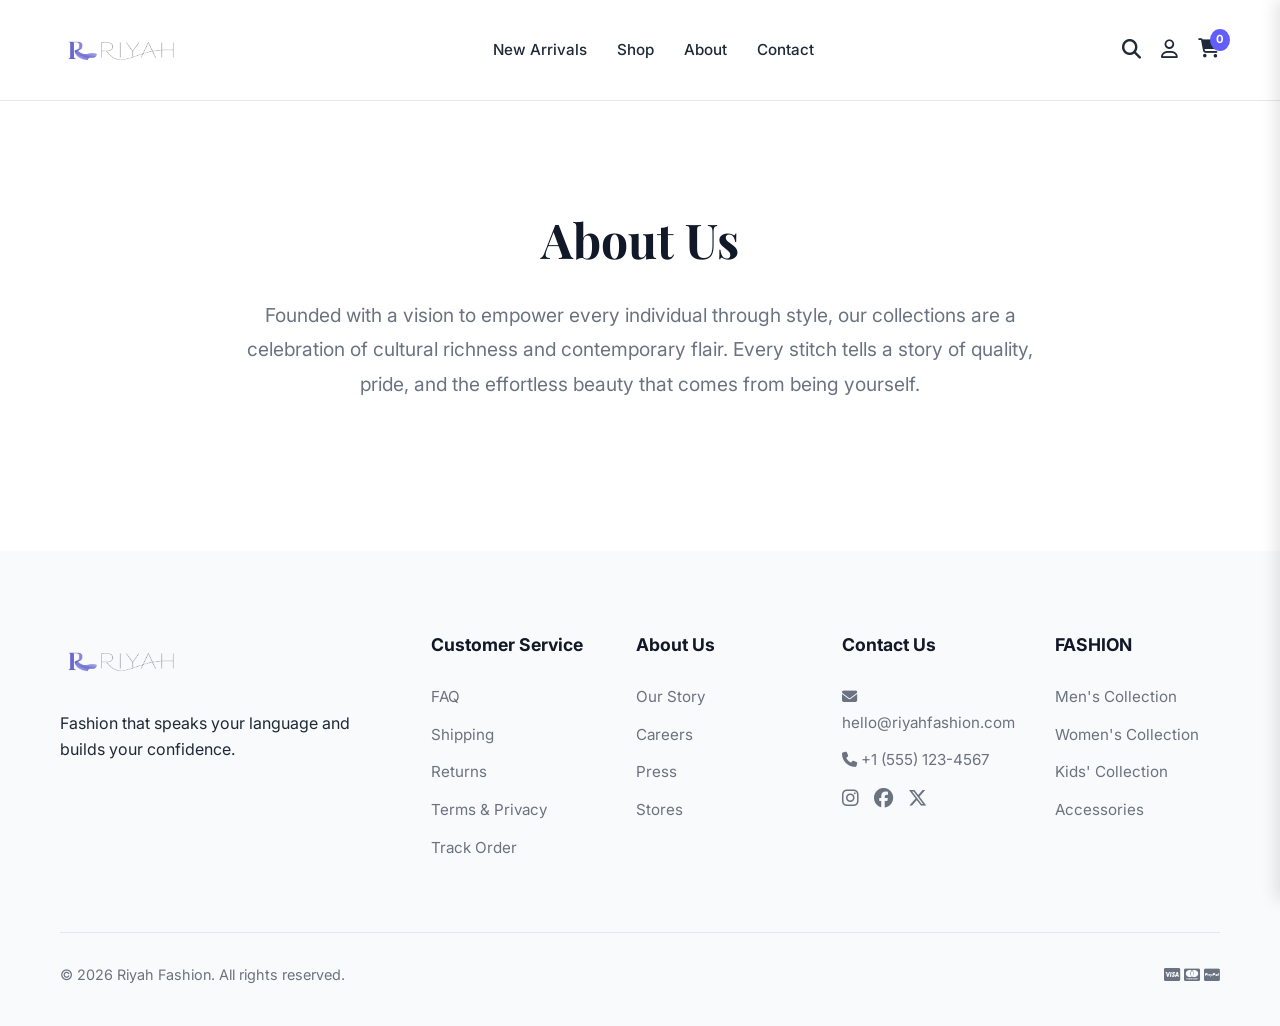
==== about.html @ 600fac73 "Add files via upload" ====
<!DOCTYPE html>
<html lang="en">
<head>
    <meta charset="UTF-8">
    <meta name="viewport" content="width=device-width, initial-scale=1.0">
    <title>Riyah Fashion | Effortless Style. Everyday Confidence.</title>
    <link rel="stylesheet" href="style.css">
    <!-- Google Fonts -->
    <link rel="preconnect" href="https://fonts.googleapis.com">
    <link rel="preconnect" href="https://fonts.gstatic.com" crossorigin>
    <link href="https://fonts.googleapis.com/css2?family=Inter:wght@400;500;600;700&family=Playfair+Display:wght@700&display=swap" rel="stylesheet">
    <!-- Font Awesome -->
    <link rel="stylesheet" href="https://cdnjs.cloudflare.com/ajax/libs/font-awesome/6.5.1/css/all.min.css">
</head>
<body>

    <header>
        <div class="container">
            <div class="logo">
                <a href="index.html"><img src="imgs/riyah-logo.png" alt="Riyah Fashion"></a>
            </div>
            <div class="hamburger">
                <i class="fa-solid fa-bars"></i>
            </div>
            <nav>
                <ul>
                    <li><a href="index.html#new-arrivals">New Arrivals</a></li>
                    <li><a href="index.html#shop">Shop</a></li>
                    <li><a href="index.html#about">About</a></li>
                    <li><a href="index.html#contact-footer">Contact</a></li>
                </ul>
            </nav>
            <div class="header-icons">
                <i class="fa-solid fa-magnifying-glass"></i>
                <i class="fa-regular fa-user" id="userIcon" style="cursor: pointer;"></i>
                <div class="cart-icon-container" id="cartIcon" style="position: relative; cursor: pointer;">
                    <i class="fa-solid fa-cart-shopping"></i>
                    <span class="cart-count" id="cartCount">0</span>
                </div>
            </div>
        </div>
    </header>

    <main>
    <section class="container" style="padding: 100px 0; text-align: center; min-height: 50vh;">
        <h1 style="font-size: 3rem; margin-bottom: 20px; font-family: 'Playfair Display', serif;">About Us</h1>
        <p style="font-size: 1.2rem; color: var(--text-muted); max-width: 800px; margin: 0 auto; line-height: 1.8;">Founded with a vision to empower every individual through style, our collections are a celebration of cultural richness and contemporary flair. Every stitch tells a story of quality, pride, and the effortless beauty that comes from being yourself.</p>
    </section>
</main>

    <footer>
        <div class="container">
            <div class="footer-grid">
                <div class="footer-col first">
                    <div class="footer-logo">
                        <img src="imgs/riyah-logo.png" alt="Riyah Fashion">
                    </div>
                    <p>Fashion that speaks your language and builds your confidence.</p>
                </div>
                <div class="footer-col">
                    <h4>Customer Service</h4>
                    <ul>
                        <li><a href="faq.html">FAQ</a></li>
                        <li><a href="shipping.html">Shipping</a></li>
                        <li><a href="returns.html">Returns</a></li>
                        <li><a href="terms.html">Terms & Privacy</a></li>
                        <li><a href="track-order.html">Track Order</a></li>
                    </ul>
                </div>
                <div class="footer-col">
                    <h4>About Us</h4>
                    <ul>
                        <li><a href="about.html">Our Story</a></li>
                        <li><a href="careers.html">Careers</a></li>
                        <li><a href="press.html">Press</a></li>
                        <li><a href="stores.html">Stores</a></li>
                    </ul>
                </div>
                <div class="footer-col" id="contact-footer">
                    <h4>Contact Us</h4>
                    <ul>
                        <li><a href="mailto:hello@riyahfashion.com"><i class="fa-solid fa-envelope"></i> hello@riyahfashion.com</a></li>
                        <li><a href="tel:+15551234567"><i class="fa-solid fa-phone"></i> +1 (555) 123-4567</a></li>
                        <li class="social-links">
                            <a href="#"><i class="fa-brands fa-instagram"></i></a>
                            <a href="#"><i class="fa-brands fa-facebook"></i></a>
                            <a href="#"><i class="fa-brands fa-x-twitter"></i></a>
                        </li>
                    </ul>
                </div>
                <div class="footer-col">
                    <h4>FASHION</h4>
                    <ul>
                        <li><a href="#">Men's Collection</a></li>
                        <li><a href="#">Women's Collection</a></li>
                        <li><a href="#">Kids' Collection</a></li>
                        <li><a href="#">Accessories</a></li>
                    </ul>
                </div>
            </div>
            <div class="footer-bottom">
                <p>&copy; 2026 Riyah Fashion. All rights reserved.</p>
                <div class="payment-methods">
                    <i class="fa-brands fa-cc-visa"></i>
                    <i class="fa-brands fa-cc-mastercard"></i>
                    <i class="fa-brands fa-cc-paypal"></i>
                </div>
            </div>
        </div>
    </footer>

    <!-- Cart Drawer -->
    <div class="cart-overlay" id="cartOverlay"></div>
    <div class="cart-drawer" id="cartDrawer">
        <div class="cart-header">
            <h2>Your Cart</h2>
            <button class="close-cart" id="closeCart">&times;</button>
        </div>
        <div class="cart-items" id="cartItems">
            <!-- Cart items will be rendered here -->
        </div>
        <div class="cart-footer">
            <div class="cart-total">
                <span>Subtotal</span>
                <span id="cartTotal">$0.00</span>
            </div>
            <button class="btn btn-primary checkout-btn" style="width: 100%;">Checkout</button>
        </div>
    </div>

    <!-- Auth Modal -->
    <div class="auth-overlay" id="authOverlay">
        <div class="auth-modal">
            <button class="close-auth" id="closeAuth">&times;</button>
            <div class="auth-tabs">
                <button class="auth-tab active" data-tab="login">Login</button>
                <button class="auth-tab" data-tab="signup">Sign Up</button>
            </div>
            
            <form id="loginForm" class="auth-form active">
                <h3>Welcome Back</h3>
                <input type="email" placeholder="Email Address" required>
                <input type="password" placeholder="Password" required>
                <button type="submit" class="btn btn-primary" style="width: 100%; margin-top: 10px;">Login</button>
                <a href="#" class="forgot-password" style="display: block; text-align: center; margin-top: 15px; font-size: 0.9rem; color: var(--text-muted);">Forgot Password?</a>
            </form>

            <form id="signupForm" class="auth-form" style="display: none;">
                <h3>Create Account</h3>
                <input type="text" placeholder="Full Name" required>
                <input type="email" placeholder="Email Address" required>
                <input type="password" placeholder="Password" required>
                <button type="submit" class="btn btn-primary" style="width: 100%; margin-top: 10px;">Sign Up</button>
            </form>
        </div>
    </div>

    <script src="script.js"></script>
</body>
</html>
---- style.css ----
/* Design System for Riyah Fashion */
:root {
    --primary: #615EFC;
    --primary-dark: #4A48D1;
    --primary-light: #E0E7FF;
    --secondary: #111827;
    --accent: #FCA311;
    --bg-light: #F9FAFB;
    --bg-white: #FFFFFF;
    --text-main: #1F2937;
    --text-muted: #6B7280;
    --border-color: #E5E7EB;
    --shadow-sm: 0 1px 2px 0 rgba(0, 0, 0, 0.05);
    --shadow-md: 0 4px 6px -1px rgba(0, 0, 0, 0.1), 0 2px 4px -1px rgba(0, 0, 0, 0.06);
    --transition: all 0.3s ease;
    --container-width: 1200px;
}

* {
    margin: 0;
    padding: 0;
    box-sizing: border-box;
}

body {
    font-family: 'Inter', sans-serif;
    color: var(--text-main);
    background-color: var(--bg-white);
    line-height: 1.6;
    overflow-x: hidden;
}

h1, h2, h3, h4 {
    font-family: 'Playfair Display', serif;
    font-weight: 700;
    color: var(--secondary);
}

a {
    text-decoration: none;
    color: inherit;
    transition: var(--transition);
}

ul {
    list-style: none;
}

img {
    max-width: 100%;
    display: block;
}

.container {
    max-width: var(--container-width);
    margin: 0 auto;
    padding: 0 20px;
}

.btn {
    display: inline-block;
    padding: 12px 28px;
    border-radius: 8px;
    font-weight: 600;
    cursor: pointer;
    transition: var(--transition);
    border: none;
    font-size: 0.95rem;
}

.btn-primary {
    background-color: var(--primary);
    color: white;
}

.btn-primary:hover {
    background-color: var(--primary-dark);
}

.btn-outline {
    background-color: transparent;
    border: 2px solid var(--primary);
    color: var(--primary);
}

.btn-outline:hover {
    background-color: var(--primary);
    color: white;
}

/* Header Styles */
header {
    background: rgba(255, 255, 255, 0.8);
    backdrop-filter: blur(10px);
    position: sticky;
    top: 0;
    z-index: 1000;
    border-bottom: 1px solid var(--border-color);
}

header .container {
    display: flex;
    justify-content: space-between;
    align-items: center;
    height: 100px;
}

.logo img {
    height: 60px;
}

nav ul {
    display: flex;
    gap: 30px;
}

nav ul li a {
    font-weight: 500;
    font-size: 0.95rem;
    color: var(--text-main);
}

nav ul li a:hover,
nav ul li a.active {
    color: var(--primary);
}

.header-icons {
    display: flex;
    gap: 20px;
    align-items: center;
}

.hamburger {
    display: none;
    font-size: 1.5rem;
    cursor: pointer;
    color: var(--text-main);
}

.header-icons i {
    font-size: 1.2rem;
    cursor: pointer;
    color: var(--text-main);
}

/* Hero Section */
.hero {
    position: relative;
    width: 100%;
    height: 130vh;
    min-height: 900px;
    overflow: hidden;
    padding: 0;
}

.hero .container {
    width: 100%;
    height: 100%;
    max-width: 100%;
    padding: 0;
    display: flex;
    justify-content: center;
    align-items: center;
}

.hero-split-images {
    width: 100%;
    height: 100%;
    display: flex;
}

/* Hero Intro Content */
.hero-intro {
    padding-top: 80px;
    padding-bottom: 40px;
    display: flex;
    justify-content: center;
}

.hero-content {
    text-align: center;
    max-width: 800px;
}

.hero-content h1 {
    font-size: 4rem;
    line-height: 1.1;
    margin-bottom: 20px;
    color: var(--secondary);
}

.hero-content p {
    font-size: 1.1rem;
    color: var(--text-muted);
    margin-bottom: 30px;
}

.hero-btns {
    display: flex;
    gap: 15px;
    justify-content: center;
}

.split-image {
    flex: 1;
    position: relative;
    border-radius: 0;
    overflow: hidden;
    height: 100%;
    cursor: pointer;
}

.split-image img {
    width: 100%;
    height: 100%;
    object-fit: cover;
    transition: transform 0.8s ease;
}

.split-image:hover img {
    transform: scale(1.05);
}

.split-overlay {
    position: absolute;
    top: 0; left: 0; right: 0; bottom: 0;
    display: flex;
    align-items: center;
    justify-content: center;
    background: rgba(0, 0, 0, 0.3);
    pointer-events: none;
}

.split-overlay h2 {
    color: white;
    font-family: 'Inter', sans-serif;
    font-size: 2.5rem;
    letter-spacing: 4px;
    text-shadow: 2px 2px 4px rgba(0,0,0,0.4);
}

/* Section Title */
.section-header {
    display: flex;
    justify-content: space-between;
    align-items: flex-end;
    margin-bottom: 40px;
    padding-top: 80px;
}

.section-title h2 {
    font-size: 2.5rem;
    margin-bottom: 10px;
}

.view-all {
    color: var(--primary);
    font-weight: 600;
    text-decoration: underline;
}

/* Product Grid */
.product-grid {
    display: grid;
    grid-template-columns: repeat(4, 1fr);
    gap: 30px;
}

.product-card {
    transition: var(--transition);
}

.product-card:hover {
    transform: translateY(-5px);
}

.product-image {
    background-color: #F3F4F6;
    border-radius: 12px;
    overflow: hidden;
    aspect-ratio: 3/4;
    margin-bottom: 15px;
    position: relative;
}

.product-image img {
    width: 100%;
    height: 100%;
    object-fit: cover;
}

.add-to-cart-btn {
    position: absolute;
    bottom: 0;
    left: 0;
    width: 100%;
    background: var(--primary);
    color: white;
    text-align: center;
    padding: 12px;
    font-weight: 600;
    border: none;
    cursor: pointer;
    transition: background-color 0.3s ease;
}

.add-to-cart-btn:hover {
    background-color: var(--secondary);
}

.product-info h3 {
    font-size: 1.1rem;
    margin-bottom: 5px;
    font-family: 'Inter', sans-serif;
    font-weight: 500;
}

.product-info .price {
    font-weight: 700;
    color: var(--primary);
}

/* New Launches */
.launches-grid {
    display: grid;
    grid-template-columns: 2.2fr 1fr;
    grid-template-rows: auto auto;
    gap: 30px;
}

.launch-item {
    position: relative;
    border-radius: 20px;
    overflow: hidden;
    height: 350px;
    box-shadow: var(--shadow-md);
    cursor: pointer;
}

.launch-item.large {
    grid-row: span 2;
    height: 730px;
}

.launch-item img {
    width: 100%;
    height: 100%;
    object-fit: cover;
    transition: transform 0.8s cubic-bezier(0.4, 0, 0.2, 1);
}

.launch-item::before {
    content: '';
    position: absolute;
    top: 0;
    left: 0;
    width: 100%;
    height: 100%;
    background: linear-gradient(180deg, rgba(15, 23, 42, 0.1) 0%, rgba(15, 23, 42, 0.6) 100%);
    z-index: 1;
    transition: var(--transition);
}

.launch-item:hover img {
    transform: scale(1.08);
}

.launch-item:hover::before {
    background: linear-gradient(180deg, rgba(15, 23, 42, 0.2) 0%, rgba(15, 23, 42, 0.8) 100%);
}

.launch-overlay {
    position: absolute;
    bottom: 0;
    left: 0;
    width: 100%;
    padding: 40px;
    color: white;
    z-index: 2;
    transition: transform 0.4s ease;
}

.launch-item.large .launch-overlay h2 {
    font-size: 3.5rem;
    margin-bottom: 20px;
    font-family: 'Playfair Display', serif;
}

.launch-overlay h3 {
    font-size: 1.8rem;
    margin-bottom: 15px;
    font-family: 'Playfair Display', serif;
    color: white;
}

.launch-overlay .view-all {
    color: white;
    font-size: 0.9rem;
    letter-spacing: 1px;
    opacity: 0.9;
}

.launch-overlay .view-all:hover {
    opacity: 1;
    text-decoration: underline;
}

.launch-overlay h2 {
    font-size: 3rem;
    margin-bottom: 10px;
}

.launch-item.large {
    grid-row: span 2;
}

/* Category Filter */
.category-filter {
    display: flex;
    gap: 30px;
    margin-bottom: 40px;
    border-bottom: 1px solid var(--border-color);
    padding-bottom: 15px;
}

.filter-btn {
    background: none;
    border: none;
    font-family: 'Inter', sans-serif;
    font-size: 1rem;
    font-weight: 500;
    color: var(--text-muted);
    cursor: pointer;
    position: relative;
}

.filter-btn.active {
    color: var(--secondary);
}

.filter-btn.active::after {
    content: '';
    position: absolute;
    bottom: -16px;
    left: 0;
    width: 100%;
    height: 2px;
    background-color: var(--primary);
}

/* About Us Section */
.about-section {
    padding: 120px 0;
    background-color: var(--bg-white);
}

.about-grid {
    display: grid;
    grid-template-columns: 1fr 1.2fr;
    gap: 80px;
    align-items: center;
}

.about-image {
    position: relative;
    border-radius: 20px;
    overflow: hidden;
    box-shadow: var(--shadow-lg, 0 10px 25px rgba(0,0,0,0.1));
}

.about-image::after {
    content: '';
    position: absolute;
    top: 20px;
    left: 20px;
    width: 100%;
    height: 100%;
    border: 2px solid var(--primary);
    border-radius: 20px;
    z-index: -1;
    transition: var(--transition);
}

.about-image img {
    width: 100%;
    border-radius: 20px;
    transition: var(--transition);
}

.about-content {
    padding-left: 20px;
}

.about-subtitle {
    color: var(--primary);
    text-transform: uppercase;
    font-weight: 700;
    letter-spacing: 2px;
    font-size: 0.9rem;
    display: block;
    margin-bottom: 15px;
}

.about-content h2 {
    font-size: 3rem;
    margin-bottom: 25px;
}

.about-content p {
    color: var(--text-muted);
    font-size: 1.1rem;
    margin-bottom: 20px;
    max-width: 550px;
}

/* Responsive About */
@media (max-width: 768px) {
    .about-grid {
        grid-template-columns: 1fr;
        gap: 50px;
        text-align: center;
    }
    .about-image {
        max-width: 500px;
        margin: 0 auto;
    }
    .about-content {
        padding-left: 0;
    }
    .about-content p {
        margin: 0 auto 20px;
    }
}

/* Newsletter Section */
.newsletter {
    background: linear-gradient(135deg, #0F172A 0%, #1E1B4B 100%);
    padding: 100px 0;
    margin-top: 120px;
    text-align: center;
    color: white;
    position: relative;
    overflow: hidden;
}

.newsletter::before {
    content: '';
    position: absolute;
    top: -50%;
    left: -50%;
    width: 200%;
    height: 200%;
    background: radial-gradient(circle, rgba(99, 102, 241, 0.08) 0%, transparent 70%);
    z-index: 1;
}

.newsletter .container {
    position: relative;
    z-index: 2;
    max-width: 700px;
    margin: 0 auto;
}

.newsletter h2 {
    color: white;
    font-size: 2.8rem;
    margin-bottom: 20px;
    font-family: 'Playfair Display', serif;
}

.newsletter p {
    color: rgba(255, 255, 255, 0.7);
    font-size: 1.1rem;
    margin-bottom: 45px;
    line-height: 1.6;
}

.newsletter-form {
    display: flex;
    gap: 12px;
    background: rgba(255, 255, 255, 0.03);
    padding: 8px;
    border-radius: 100px;
    backdrop-filter: blur(12px);
    border: 1px solid rgba(255, 255, 255, 0.1);
    box-shadow: 0 20px 40px rgba(0,0,0,0.2);
    max-width: 550px;
    margin: 0 auto;
}

.newsletter-form input {
    flex: 1;
    background: transparent;
    border: none;
    padding: 18px 30px;
    color: white;
    font-size: 1rem;
    outline: none;
}

.newsletter-form input::placeholder {
    color: rgba(255, 255, 255, 0.4);
}

.newsletter-form .btn-primary {
    border-radius: 100px;
    padding: 0 45px;
    background: white;
    color: #1E1B4B;
    font-weight: 700;
    border: none;
    height: 56px;
    display: flex;
    align-items: center;
    justify-content: center;
}

.newsletter-form .btn-primary:hover {
    background: var(--primary);
    color: white;
    transform: translateY(-2px);
    box-shadow: 0 10px 20px rgba(99, 102, 241, 0.3);
}

@media (max-width: 768px) {
    .newsletter {
        padding: 80px 20px;
        margin-top: 80px;
    }
    .newsletter h2 {
        font-size: 2rem;
    }
    .newsletter-form {
        flex-direction: column;
        background: transparent;
        padding: 0;
        border: none;
        backdrop-filter: none;
        box-shadow: none;
    }
    .newsletter-form input {
        background: rgba(255, 255, 255, 0.05);
        border-radius: 50px;
        border: 1px solid rgba(255, 255, 255, 0.1);
        margin-bottom: 12px;
        width: 100%;
    }
    .newsletter-form .btn-primary {
        width: 100%;
    }
}

/* Footer */
footer {
    padding: 80px 0 40px;
    background-color: #F9FAFB;
}

.footer-grid {
    display: grid;
    grid-template-columns: 2fr 1fr 1fr 1fr 1fr;
    gap: 40px;
    margin-bottom: 60px;
}

.footer-logo img {
    height: 60px;
    margin-bottom: 20px;
}

.footer-col h4 {
    margin-bottom: 25px;
    font-size: 1.1rem;
    font-family: 'Inter', sans-serif;
}

.footer-col ul li {
    margin-bottom: 12px;
}

.footer-col ul li a {
    color: var(--text-muted);
    font-size: 0.95rem;
}

.footer-col ul li a:hover {
    color: var(--primary);
}

.footer-col .social-links {
    display: flex;
    gap: 15px;
    margin-top: 15px;
}

.footer-col .social-links i {
    font-size: 1.2rem;
    color: var(--text-muted);
    transition: var(--transition);
}

.footer-col .social-links a:hover i {
    color: var(--primary);
}

.footer-bottom {
    border-top: 1px solid var(--border-color);
    padding-top: 30px;
    display: flex;
    justify-content: space-between;
    align-items: center;
    color: var(--text-muted);
    font-size: 0.9rem;
}

/* Responsive */
@media (max-width: 1024px) {
    .product-grid {
        grid-template-columns: repeat(3, 1fr);
    }
    .hero-content h1 {
        font-size: 3rem;
    }
}

@media (max-width: 768px) {
    header .container {
        height: 80px;
    }
    .hamburger {
        display: block;
        cursor: pointer;
    }
    nav {
        position: fixed;
        top: 70px;
        left: -100%;
        width: 100%;
        height: calc(100vh - 70px);
        background: white;
        padding: 40px 20px;
        transition: var(--transition);
        z-index: 9999;
        display: block;
        box-shadow: var(--shadow-md);
    }
    nav.active {
        left: 0;
    }
    nav ul {
        flex-direction: column;
        gap: 25px;
    }
    nav ul li a {
        font-size: 1.2rem;
    }
    .hero-split-images {
        flex-direction: column;
    }
    .split-image {
        height: 50%;
        width: 100%;
    }
    .product-grid {
        grid-template-columns: repeat(2, 1fr);
    }
    .launches-grid {
        grid-template-columns: 1fr;
        height: auto;
    }
    .launch-item.large {
        height: 400px;
    }
    .launch-item {
        height: 300px;
    }
    .footer-grid {
        grid-template-columns: 1fr;
        text-align: center;
        gap: 30px;
    }
    .footer-col.first {
        border-bottom: 1px solid var(--border-color);
        padding-bottom: 20px;
        margin-bottom: 10px;
    }
    .footer-col ul {
        display: flex;
        flex-direction: column;
        align-items: center;
    }
    .footer-bottom {
        flex-direction: column;
        gap: 20px;
    }
}

@media (max-width: 480px) {
    .product-grid {
        grid-template-columns: 1fr;
    }
    .newsletter-form {
        flex-direction: column;
    }
}

/* ==========================================================================
   Cart Drawer & Auth Modal Styles
   ========================================================================== */

/* Cart Overlay & Drawer */
.cart-overlay, .auth-overlay {
    position: fixed;
    top: 0; left: 0; right: 0; bottom: 0;
    background: rgba(0, 0, 0, 0.5);
    z-index: 999;
    opacity: 0;
    visibility: hidden;
    transition: opacity 0.3s ease;
}

.cart-overlay.active, .auth-overlay.active {
    opacity: 1;
    visibility: visible;
}

.cart-drawer {
    position: fixed;
    top: 0; right: -400px;
    width: 400px;
    height: 100vh;
    background: white;
    z-index: 1000;
    box-shadow: -5px 0 15px rgba(0,0,0,0.1);
    transition: right 0.3s ease;
    display: flex;
    flex-direction: column;
}

.cart-drawer.active {
    right: 0;
}

.cart-header {
    padding: 20px;
    border-bottom: 1px solid var(--border-color);
    display: flex;
    justify-content: space-between;
    align-items: center;
}

.close-cart, .close-auth {
    font-size: 24px;
    background: none;
    border: none;
    cursor: pointer;
    color: var(--text-color);
}

.cart-items {
    flex: 1;
    overflow-y: auto;
    padding: 20px;
}

.cart-item {
    display: flex;
    gap: 15px;
    margin-bottom: 20px;
    border-bottom: 1px solid #eee;
    padding-bottom: 15px;
}

.cart-item img {
    width: 80px;
    height: 80px;
    object-fit: cover;
}

.cart-item-details {
    flex: 1;
}

.cart-item-title {
    font-weight: 500;
    margin-bottom: 5px;
}

.cart-item-price {
    color: var(--primary);
    font-weight: 600;
}

.cart-item-controls {
    display: flex;
    align-items: center;
    gap: 10px;
    margin-top: 10px;
}

.qty-btn {
    background: #f4f4f4;
    border: none;
    padding: 5px 10px;
    cursor: pointer;
}

.cart-footer {
    padding: 20px;
    border-top: 1px solid var(--border-color);
    background: white;
}

.cart-total {
    display: flex;
    justify-content: space-between;
    font-size: 1.2rem;
    font-weight: 700;
    margin-bottom: 20px;
}

/* Auth Modal */
.auth-modal {
    position: fixed;
    top: 50%; left: 50%;
    transform: translate(-50%, -50%);
    width: 90%;
    max-width: 400px;
    background: white;
    z-index: 1000;
    border-radius: 8px;
    padding: 30px;
    box-shadow: 0 10px 30px rgba(0,0,0,0.1);
    opacity: 0;
    visibility: hidden;
    transition: opacity 0.3s ease;
}

.auth-overlay.active .auth-modal {
    opacity: 1;
    visibility: visible;
}

.auth-tabs {
    display: flex;
    margin-bottom: 20px;
    border-bottom: 1px solid #eee;
}

.auth-tab {
    flex: 1;
    padding: 10px;
    background: none;
    border: none;
    font-size: 1rem;
    font-weight: 500;
    cursor: pointer;
    color: var(--text-muted);
}

.auth-tab.active {
    color: var(--primary);
    border-bottom: 2px solid var(--primary);
}

.auth-form {
    display: none;
}

.auth-form.active {
    display: block;
}

.auth-form h3 {
    margin-bottom: 20px;
    text-align: center;
}

.auth-form input {
    width: 100%;
    padding: 12px;
    margin-bottom: 15px;
    border: 1px solid #ddd;
    border-radius: 4px;
}

/* Header Cart Count Badge */
.cart-count {
    position: absolute;
    top: -8px;
    right: -10px;
    background: var(--primary);
    color: white;
    font-size: 0.7rem;
    padding: 2px 6px;
    border-radius: 50%;
    font-weight: bold;
}

/* ==========================================================================
   Quick View Modal Styles
   ========================================================================== */
.quick-view-overlay {
    position: fixed;
    top: 0; left: 0; right: 0; bottom: 0;
    background: rgba(0, 0, 0, 0.6);
    z-index: 1001;
    display: flex;
    justify-content: center;
    align-items: center;
    opacity: 0;
    visibility: hidden;
    transition: opacity 0.3s ease;
}

.quick-view-overlay.active {
    opacity: 1;
    visibility: visible;
}

.quick-view-modal {
    background: white;
    width: 90%;
    max-width: 800px;
    border-radius: 8px;
    display: flex;
    overflow: hidden;
    position: relative;
    box-shadow: 0 10px 40px rgba(0,0,0,0.2);
    transform: translateY(20px);
    transition: transform 0.3s ease;
}

.quick-view-overlay.active .quick-view-modal {
    transform: translateY(0);
}

.quick-view-close {
    position: absolute;
    top: 15px; right: 20px;
    font-size: 24px;
    background: none;
    border: none;
    cursor: pointer;
    z-index: 10;
}

.quick-view-img-container {
    flex: 1;
    background: #f4f4f4;
}

.quick-view-img-container img {
    width: 100%;
    height: 100%;
    object-fit: cover;
}

.quick-view-details {
    flex: 1;
    padding: 40px;
    display: flex;
    flex-direction: column;
}

.quick-view-title {
    font-family: 'Playfair Display', serif;
    font-size: 2rem;
    margin-bottom: 10px;
}

.quick-view-price {
    font-size: 1.5rem;
    color: var(--primary);
    font-weight: 700;
    margin-bottom: 20px;
}

.quick-view-description {
    color: var(--text-muted);
    line-height: 1.6;
    margin-bottom: 30px;
    flex-grow: 1;
}

.quick-view-options {
    margin-bottom: 30px;
}

.quick-view-select {
    width: 100%;
    padding: 12px;
    margin-bottom: 15px;
    border: 1px solid #ddd;
    border-radius: 4px;
    font-family: inherit;
}

@media (max-width: 768px) {
    .quick-view-modal {
        flex-direction: column;
        max-height: 90vh;
        overflow-y: auto;
    }
    .quick-view-img-container {
        height: 300px;
    }
    .quick-view-details {
        padding: 20px;
    }
}
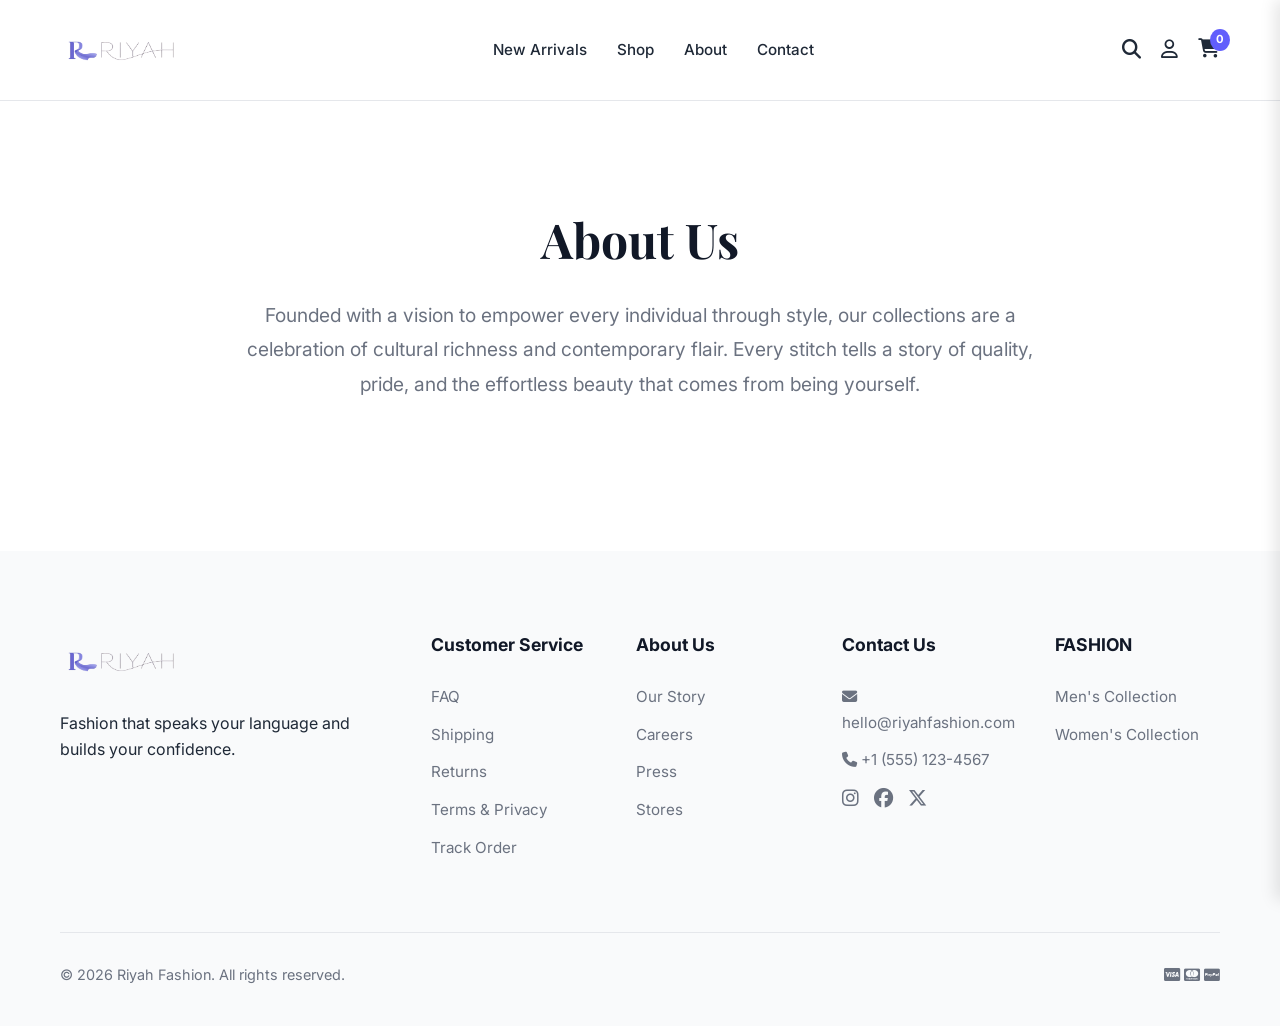
==== commit 4ae9e33a: "Add files via upload" ====
--- a/about.html
+++ b/about.html
@@ -5,6 +5,7 @@
     <meta name="viewport" content="width=device-width, initial-scale=1.0">
     <title>Riyah Fashion | Effortless Style. Everyday Confidence.</title>
     <link rel="stylesheet" href="style.css">
+    <script src="products_data.js"></script>
     <!-- Google Fonts -->
     <link rel="preconnect" href="https://fonts.googleapis.com">
     <link rel="preconnect" href="https://fonts.gstatic.com" crossorigin>
@@ -93,9 +94,7 @@
                     <ul>
                         <li><a href="#">Men's Collection</a></li>
                         <li><a href="#">Women's Collection</a></li>
-                        <li><a href="#">Kids' Collection</a></li>
-                        <li><a href="#">Accessories</a></li>
-                    </ul>
+                                                                    </ul>
                 </div>
             </div>
             <div class="footer-bottom">
--- a/style.css
+++ b/style.css
@@ -298,15 +298,18 @@
     background: var(--primary);
     color: white;
     text-align: center;
-    padding: 12px;
+    padding: 15px;
     font-weight: 600;
     border: none;
     cursor: pointer;
-    transition: background-color 0.3s ease;
+    transition: var(--transition);
+    opacity: 1; /* Ensure it's always visible */
+    transform: translateY(0); /* Ensure it's not hidden off-screen */
 }
 
 .add-to-cart-btn:hover {
     background-color: var(--secondary);
+    padding-bottom: 18px; /* Slight expansion on hover for feedback */
 }
 
 .product-info h3 {
@@ -324,8 +327,7 @@
 /* New Launches */
 .launches-grid {
     display: grid;
-    grid-template-columns: 2.2fr 1fr;
-    grid-template-rows: auto auto;
+    grid-template-columns: repeat(auto-fit, minmax(250px, 1fr));
     gap: 30px;
 }
 
@@ -333,14 +335,9 @@
     position: relative;
     border-radius: 20px;
     overflow: hidden;
-    height: 350px;
+    height: 400px;
     box-shadow: var(--shadow-md);
     cursor: pointer;
-}
-
-.launch-item.large {
-    grid-row: span 2;
-    height: 730px;
 }
 
 .launch-item img {
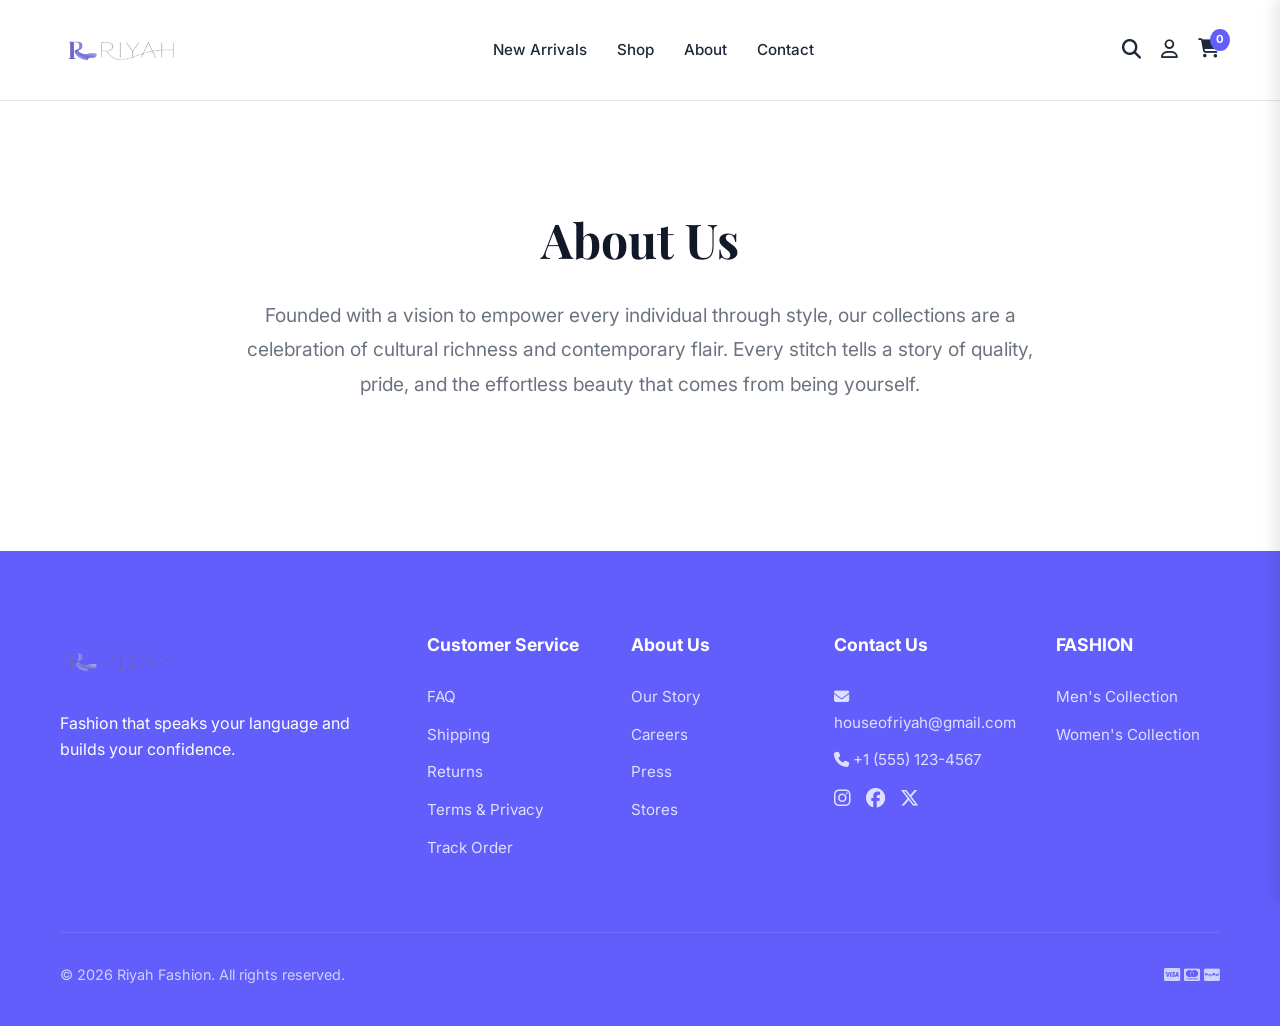
==== commit 6353d953: "Add files via upload" ====
--- a/about.html
+++ b/about.html
@@ -80,7 +80,7 @@
                 <div class="footer-col" id="contact-footer">
                     <h4>Contact Us</h4>
                     <ul>
-                        <li><a href="mailto:hello@riyahfashion.com"><i class="fa-solid fa-envelope"></i> hello@riyahfashion.com</a></li>
+                        <li><a href="mailto:houseofriyah@gmail.com"><i class="fa-solid fa-envelope"></i> houseofriyah@gmail.com</a></li>
                         <li><a href="tel:+15551234567"><i class="fa-solid fa-phone"></i> +1 (555) 123-4567</a></li>
                         <li class="social-links">
                             <a href="#"><i class="fa-brands fa-instagram"></i></a>
--- a/style.css
+++ b/style.css
@@ -651,7 +651,8 @@
 /* Footer */
 footer {
     padding: 80px 0 40px;
-    background-color: #F9FAFB;
+    background-color: var(--primary);
+    color: white;
 }
 
 .footer-grid {
@@ -670,6 +671,7 @@
     margin-bottom: 25px;
     font-size: 1.1rem;
     font-family: 'Inter', sans-serif;
+    color: white;
 }
 
 .footer-col ul li {
@@ -677,12 +679,12 @@
 }
 
 .footer-col ul li a {
-    color: var(--text-muted);
+    color: rgba(255, 255, 255, 0.8);
     font-size: 0.95rem;
 }
 
 .footer-col ul li a:hover {
-    color: var(--primary);
+    color: white;
 }
 
 .footer-col .social-links {
@@ -693,21 +695,21 @@
 
 .footer-col .social-links i {
     font-size: 1.2rem;
-    color: var(--text-muted);
+    color: rgba(255, 255, 255, 0.8);
     transition: var(--transition);
 }
 
 .footer-col .social-links a:hover i {
-    color: var(--primary);
+    color: white;
 }
 
 .footer-bottom {
-    border-top: 1px solid var(--border-color);
+    border-top: 1px solid rgba(255, 255, 255, 0.1);
     padding-top: 30px;
     display: flex;
     justify-content: space-between;
     align-items: center;
-    color: var(--text-muted);
+    color: rgba(255, 255, 255, 0.7);
     font-size: 0.9rem;
 }
 
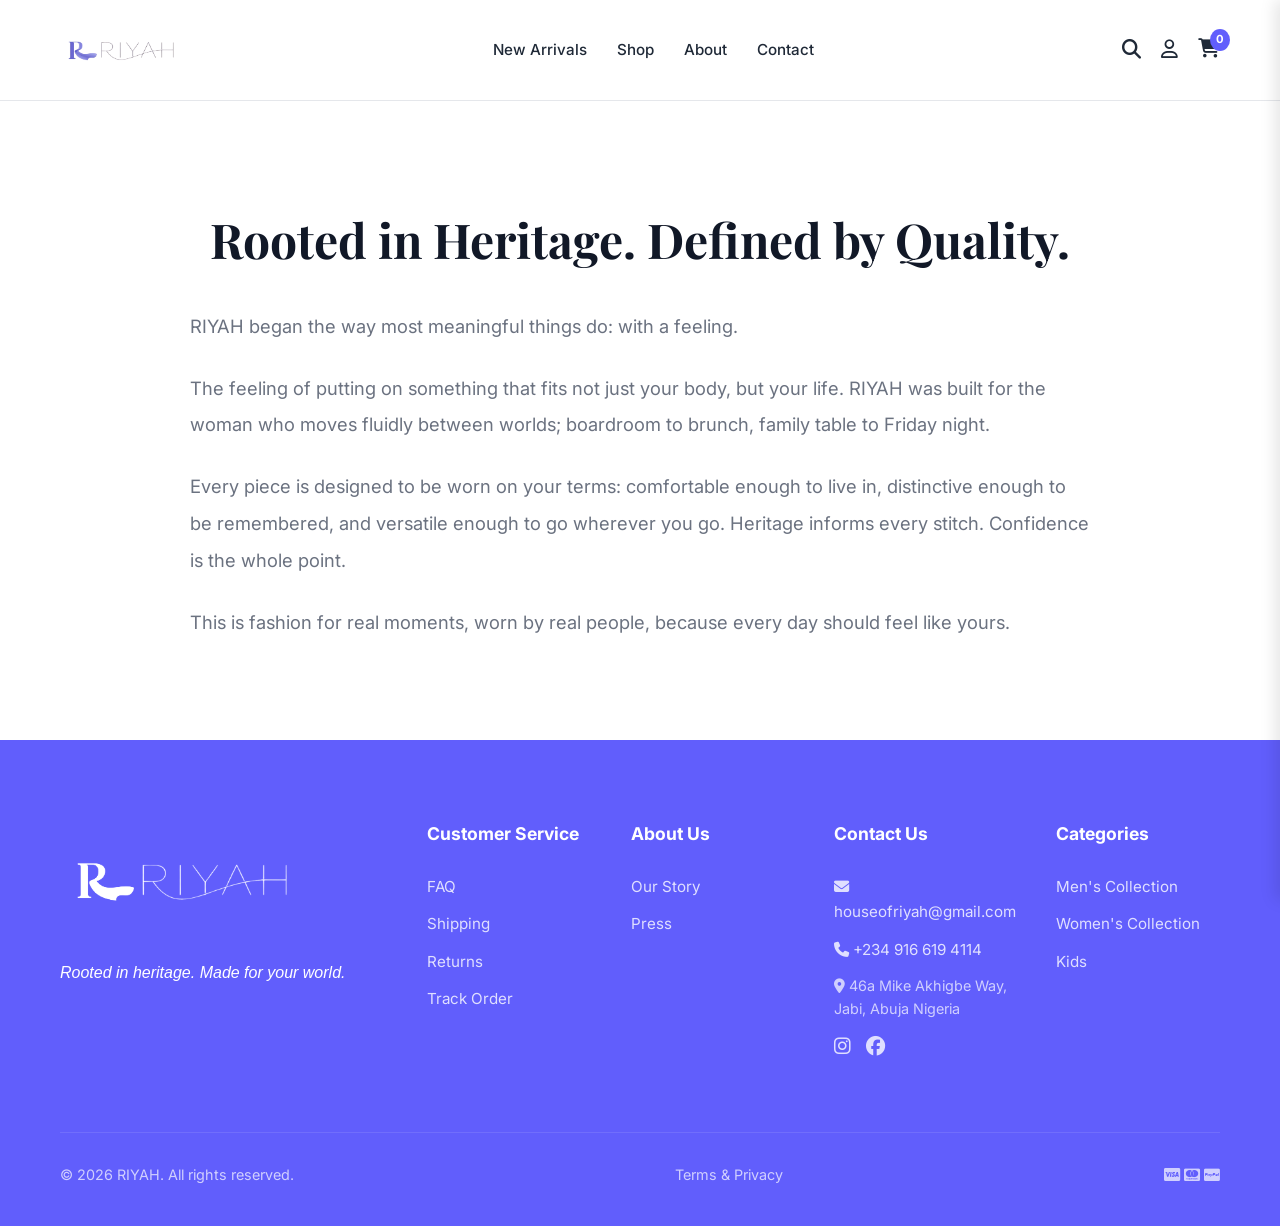
==== commit 1e97ad8a: "Add files via upload" ====
--- a/about.html
+++ b/about.html
@@ -43,9 +43,14 @@
     </header>
 
     <main>
-    <section class="container" style="padding: 100px 0; text-align: center; min-height: 50vh;">
-        <h1 style="font-size: 3rem; margin-bottom: 20px; font-family: 'Playfair Display', serif;">About Us</h1>
-        <p style="font-size: 1.2rem; color: var(--text-muted); max-width: 800px; margin: 0 auto; line-height: 1.8;">Founded with a vision to empower every individual through style, our collections are a celebration of cultural richness and contemporary flair. Every stitch tells a story of quality, pride, and the effortless beauty that comes from being yourself.</p>
+    <section class="container" style="padding: 100px 0; text-align: center; min-height: 60vh;">
+        <h1 style="font-size: 3rem; margin-bottom: 30px; font-family: 'Playfair Display', serif;">Rooted in Heritage. Defined by Quality.</h1>
+        <div style="font-size: 1.15rem; color: var(--text-muted); max-width: 900px; margin: 0 auto; line-height: 2; text-align: left;">
+            <p style="margin-bottom: 25px;">RIYAH began the way most meaningful things do: with a feeling.</p>
+            <p style="margin-bottom: 25px;">The feeling of putting on something that fits not just your body, but your life. RIYAH was built for the woman who moves fluidly between worlds; boardroom to brunch, family table to Friday night.</p>
+            <p style="margin-bottom: 25px;">Every piece is designed to be worn on your terms: comfortable enough to live in, distinctive enough to be remembered, and versatile enough to go wherever you go. Heritage informs every stitch. Confidence is the whole point.</p>
+            <p>This is fashion for real moments, worn by real people, because every day should feel like yours.</p>
+        </div>
     </section>
 </main>
 
@@ -54,9 +59,9 @@
             <div class="footer-grid">
                 <div class="footer-col first">
                     <div class="footer-logo">
-                        <img src="imgs/riyah-logo.png" alt="Riyah Fashion">
+                        <img src="imgs/riyah-logo.png" alt="RIYAH" style="filter: brightness(0) invert(1);">
                     </div>
-                    <p>Fashion that speaks your language and builds your confidence.</p>
+                    <p style="color: white; font-weight: 500; font-style: italic;">Rooted in heritage. Made for your world.</p>
                 </div>
                 <div class="footer-col">
                     <h4>Customer Service</h4>
@@ -64,7 +69,6 @@
                         <li><a href="faq.html">FAQ</a></li>
                         <li><a href="shipping.html">Shipping</a></li>
                         <li><a href="returns.html">Returns</a></li>
-                        <li><a href="terms.html">Terms & Privacy</a></li>
                         <li><a href="track-order.html">Track Order</a></li>
                     </ul>
                 </div>
@@ -72,33 +76,39 @@
                     <h4>About Us</h4>
                     <ul>
                         <li><a href="about.html">Our Story</a></li>
-                        <li><a href="careers.html">Careers</a></li>
                         <li><a href="press.html">Press</a></li>
-                        <li><a href="stores.html">Stores</a></li>
                     </ul>
                 </div>
                 <div class="footer-col" id="contact-footer">
                     <h4>Contact Us</h4>
                     <ul>
                         <li><a href="mailto:houseofriyah@gmail.com"><i class="fa-solid fa-envelope"></i> houseofriyah@gmail.com</a></li>
-                        <li><a href="tel:+15551234567"><i class="fa-solid fa-phone"></i> +1 (555) 123-4567</a></li>
+                        <li><a href="tel:+2349166194114"><i class="fa-solid fa-phone"></i> +234 916 619 4114</a></li>
+                        <li style="color: rgba(255, 255, 255, 0.7); font-size: 0.9rem; margin-top: 10px;">
+                            <i class="fa-solid fa-location-dot"></i> 46a Mike Akhigbe Way, Jabi, Abuja Nigeria
+                        </li>
                         <li class="social-links">
-                            <a href="#"><i class="fa-brands fa-instagram"></i></a>
-                            <a href="#"><i class="fa-brands fa-facebook"></i></a>
-                            <a href="#"><i class="fa-brands fa-x-twitter"></i></a>
+                            <a href="https://www.instagram.com/houseofriyah?utm_source=ig_web_button_share_sheet&igsh=ZDNlZDc0MzIxNw=="
+                                target="_blank"><i class="fa-brands fa-instagram"></i></a>
+                            <a href="https://www.facebook.com/profile.php?id=100063948313758&_rdc=1&_rdr#"
+                                target="_blank"><i class="fa-brands fa-facebook"></i></a>
                         </li>
                     </ul>
                 </div>
                 <div class="footer-col">
-                    <h4>FASHION</h4>
+                    <h4>Categories</h4>
                     <ul>
                         <li><a href="#">Men's Collection</a></li>
                         <li><a href="#">Women's Collection</a></li>
-                                                                    </ul>
+                        <li><a href="#">Kids</a></li>
+                    </ul>
                 </div>
             </div>
             <div class="footer-bottom">
-                <p>&copy; 2026 Riyah Fashion. All rights reserved.</p>
+                <p>&copy; 2026 RIYAH. All rights reserved.</p>
+                <div class="footer-legal">
+                    <a href="terms.html">Terms & Privacy</a>
+                </div>
                 <div class="payment-methods">
                     <i class="fa-brands fa-cc-visa"></i>
                     <i class="fa-brands fa-cc-mastercard"></i>
--- a/style.css
+++ b/style.css
@@ -532,11 +532,11 @@
 
 /* Newsletter Section */
 .newsletter {
-    background: linear-gradient(135deg, #0F172A 0%, #1E1B4B 100%);
+    background-color: #F8F7FC; /* Extremely light grayish purple */
     padding: 100px 0;
     margin-top: 120px;
     text-align: center;
-    color: white;
+    color: #1A1A1A; /* Black/Dark text */
     position: relative;
     overflow: hidden;
 }
@@ -560,14 +560,14 @@
 }
 
 .newsletter h2 {
-    color: white;
+    color: #1A1A1A;
     font-size: 2.8rem;
     margin-bottom: 20px;
     font-family: 'Playfair Display', serif;
 }
 
 .newsletter p {
-    color: rgba(255, 255, 255, 0.7);
+    color: #4A4A4A;
     font-size: 1.1rem;
     margin-bottom: 45px;
     line-height: 1.6;
@@ -576,12 +576,11 @@
 .newsletter-form {
     display: flex;
     gap: 12px;
-    background: rgba(255, 255, 255, 0.03);
+    background: white;
     padding: 8px;
     border-radius: 100px;
-    backdrop-filter: blur(12px);
-    border: 1px solid rgba(255, 255, 255, 0.1);
-    box-shadow: 0 20px 40px rgba(0,0,0,0.2);
+    border: 1px solid rgba(0, 0, 0, 0.1);
+    box-shadow: 0 10px 30px rgba(0,0,0,0.05);
     max-width: 550px;
     margin: 0 auto;
 }
@@ -591,20 +590,20 @@
     background: transparent;
     border: none;
     padding: 18px 30px;
-    color: white;
+    color: #1A1A1A;
     font-size: 1rem;
     outline: none;
 }
 
 .newsletter-form input::placeholder {
-    color: rgba(255, 255, 255, 0.4);
+    color: #999;
 }
 
 .newsletter-form .btn-primary {
     border-radius: 100px;
     padding: 0 45px;
-    background: white;
-    color: #1E1B4B;
+    background: var(--primary);
+    color: white;
     font-weight: 700;
     border: none;
     height: 56px;
@@ -663,8 +662,9 @@
 }
 
 .footer-logo img {
-    height: 60px;
+    height: 120px; /* Bolder size */
     margin-bottom: 20px;
+    width: auto;
 }
 
 .footer-col h4 {
@@ -711,6 +711,22 @@
     align-items: center;
     color: rgba(255, 255, 255, 0.7);
     font-size: 0.9rem;
+    flex-wrap: wrap;
+    gap: 15px;
+}
+
+.footer-legal {
+    display: flex;
+    gap: 20px;
+}
+
+.footer-legal a {
+    color: inherit;
+    text-decoration: none;
+}
+
+.footer-legal a:hover {
+    color: white;
 }
 
 /* Responsive */
@@ -920,42 +936,66 @@
 }
 
 /* Auth Modal */
-.auth-modal {
+.auth-overlay {
     position: fixed;
-    top: 50%; left: 50%;
-    transform: translate(-50%, -50%);
-    width: 90%;
-    max-width: 400px;
-    background: white;
-    z-index: 1000;
-    border-radius: 8px;
-    padding: 30px;
-    box-shadow: 0 10px 30px rgba(0,0,0,0.1);
+    top: 0; left: 0; right: 0; bottom: 0;
+    background: rgba(0, 0, 0, 0.6);
+    z-index: 2000;
+    display: flex;
+    justify-content: center;
+    align-items: center;
     opacity: 0;
     visibility: hidden;
     transition: opacity 0.3s ease;
 }
 
-.auth-overlay.active .auth-modal {
+.auth-overlay.active {
     opacity: 1;
     visibility: visible;
 }
 
+.auth-modal {
+    background: white;
+    width: 90%;
+    max-width: 420px;
+    border-radius: 12px;
+    padding: 40px;
+    box-shadow: 0 20px 50px rgba(0,0,0,0.2);
+    position: relative;
+    transform: translateY(20px);
+    transition: transform 0.3s ease;
+}
+
+.auth-overlay.active .auth-modal {
+    transform: translateY(0);
+}
+
+.close-auth {
+    position: absolute;
+    top: 20px; right: 20px;
+    font-size: 24px;
+    background: none;
+    border: none;
+    cursor: pointer;
+    color: var(--text-muted);
+}
+
 .auth-tabs {
     display: flex;
-    margin-bottom: 20px;
+    margin-bottom: 30px;
     border-bottom: 1px solid #eee;
 }
 
 .auth-tab {
     flex: 1;
-    padding: 10px;
+    padding: 15px;
     background: none;
     border: none;
     font-size: 1rem;
-    font-weight: 500;
+    font-weight: 600;
     cursor: pointer;
     color: var(--text-muted);
+    transition: var(--transition);
 }
 
 .auth-tab.active {
@@ -972,16 +1012,52 @@
 }
 
 .auth-form h3 {
+    margin-bottom: 25px;
+    text-align: center;
+    font-family: 'Playfair Display', serif;
+    font-size: 1.8rem;
+}
+
+.input-group {
+    position: relative;
     margin-bottom: 20px;
+}
+
+.input-group i {
+    position: absolute;
+    left: 15px;
+    top: 50%;
+    transform: translateY(-50%);
+    color: var(--text-muted);
+    font-size: 1.1rem;
+}
+
+.input-group input {
+    width: 100%;
+    padding: 14px 15px 14px 45px;
+    border: 1px solid #e1e1e1;
+    border-radius: 8px;
+    font-family: inherit;
+    font-size: 1rem;
+    transition: border-color 0.3s ease;
+}
+
+.input-group input:focus {
+    border-color: var(--primary);
+    outline: none;
+}
+
+.forgot-password {
+    display: block;
     text-align: center;
-}
-
-.auth-form input {
-    width: 100%;
-    padding: 12px;
-    margin-bottom: 15px;
-    border: 1px solid #ddd;
-    border-radius: 4px;
+    margin-top: 20px;
+    font-size: 0.9rem;
+    color: var(--text-muted);
+    text-decoration: none;
+}
+
+.forgot-password:hover {
+    color: var(--primary);
 }
 
 /* Header Cart Count Badge */
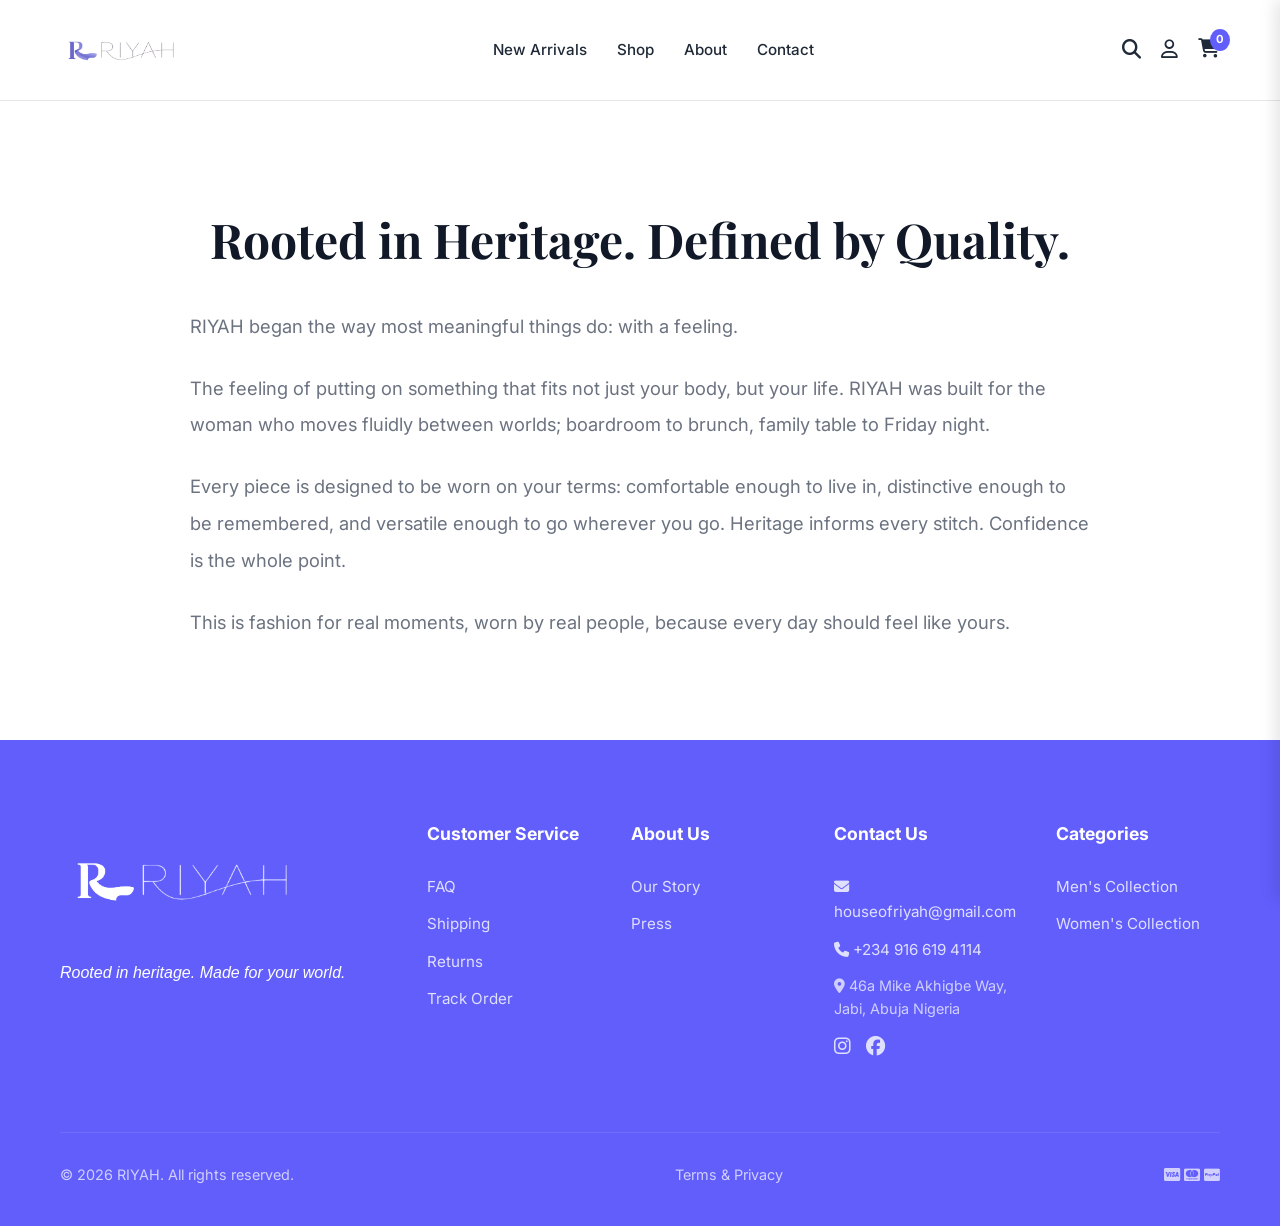
==== commit 16b2e641: "Add files via upload" ====
--- a/about.html
+++ b/about.html
@@ -100,7 +100,6 @@
                     <ul>
                         <li><a href="#">Men's Collection</a></li>
                         <li><a href="#">Women's Collection</a></li>
-                        <li><a href="#">Kids</a></li>
                     </ul>
                 </div>
             </div>
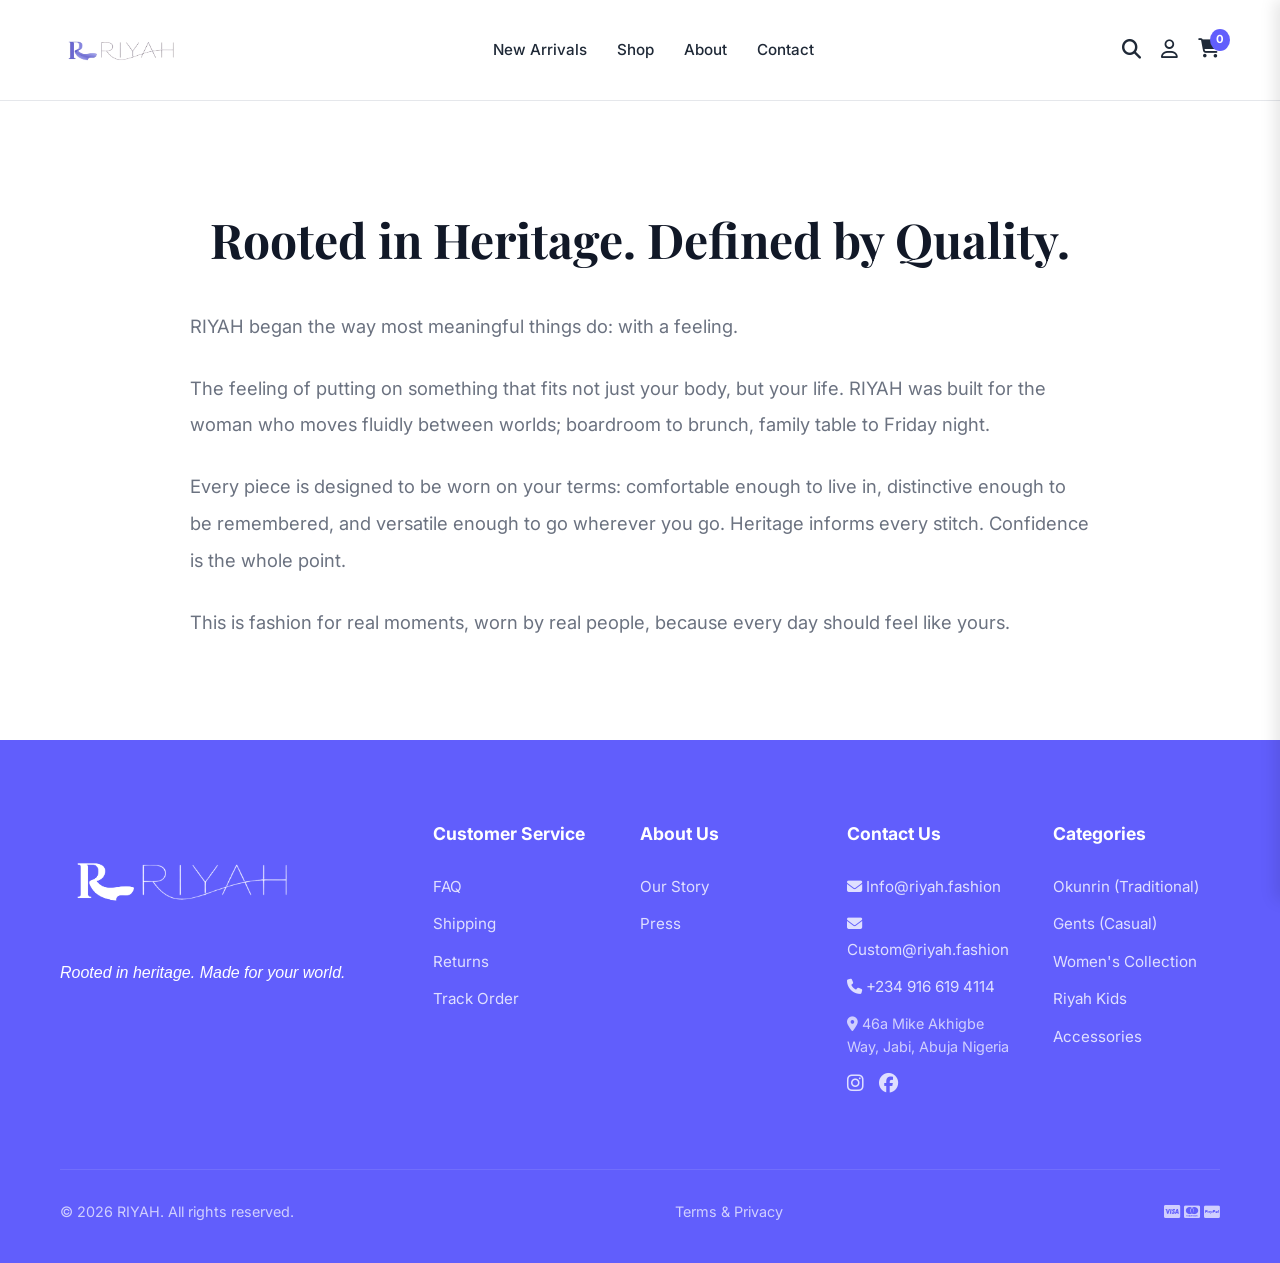
==== commit b289ba3f: "Add files via upload" ====
--- a/about.html
+++ b/about.html
@@ -12,6 +12,7 @@
     <link href="https://fonts.googleapis.com/css2?family=Inter:wght@400;500;600;700&family=Playfair+Display:wght@700&display=swap" rel="stylesheet">
     <!-- Font Awesome -->
     <link rel="stylesheet" href="https://cdnjs.cloudflare.com/ajax/libs/font-awesome/6.5.1/css/all.min.css">
+    <link rel="icon" type="image/png" href="imgs/riyah-icon.png">
 </head>
 <body>
 
@@ -82,7 +83,8 @@
                 <div class="footer-col" id="contact-footer">
                     <h4>Contact Us</h4>
                     <ul>
-                        <li><a href="mailto:houseofriyah@gmail.com"><i class="fa-solid fa-envelope"></i> houseofriyah@gmail.com</a></li>
+                        <li><a href="mailto:Info@riyah.fashion"><i class="fa-solid fa-envelope"></i> Info@riyah.fashion</a></li>
+                        <li><a href="mailto:Custom@riyah.fashion"><i class="fa-solid fa-envelope"></i> Custom@riyah.fashion</a></li>
                         <li><a href="tel:+2349166194114"><i class="fa-solid fa-phone"></i> +234 916 619 4114</a></li>
                         <li style="color: rgba(255, 255, 255, 0.7); font-size: 0.9rem; margin-top: 10px;">
                             <i class="fa-solid fa-location-dot"></i> 46a Mike Akhigbe Way, Jabi, Abuja Nigeria
@@ -98,8 +100,11 @@
                 <div class="footer-col">
                     <h4>Categories</h4>
                     <ul>
-                        <li><a href="#">Men's Collection</a></li>
-                        <li><a href="#">Women's Collection</a></li>
+                        <li><a href="index.html#shop">Okunrin (Traditional)</a></li>
+                        <li><a href="index.html#shop">Gents (Casual)</a></li>
+                        <li><a href="index.html#shop">Women's Collection</a></li>
+                        <li><a href="index.html#shop">Riyah Kids</a></li>
+                        <li><a href="index.html#shop">Accessories</a></li>
                     </ul>
                 </div>
             </div>
